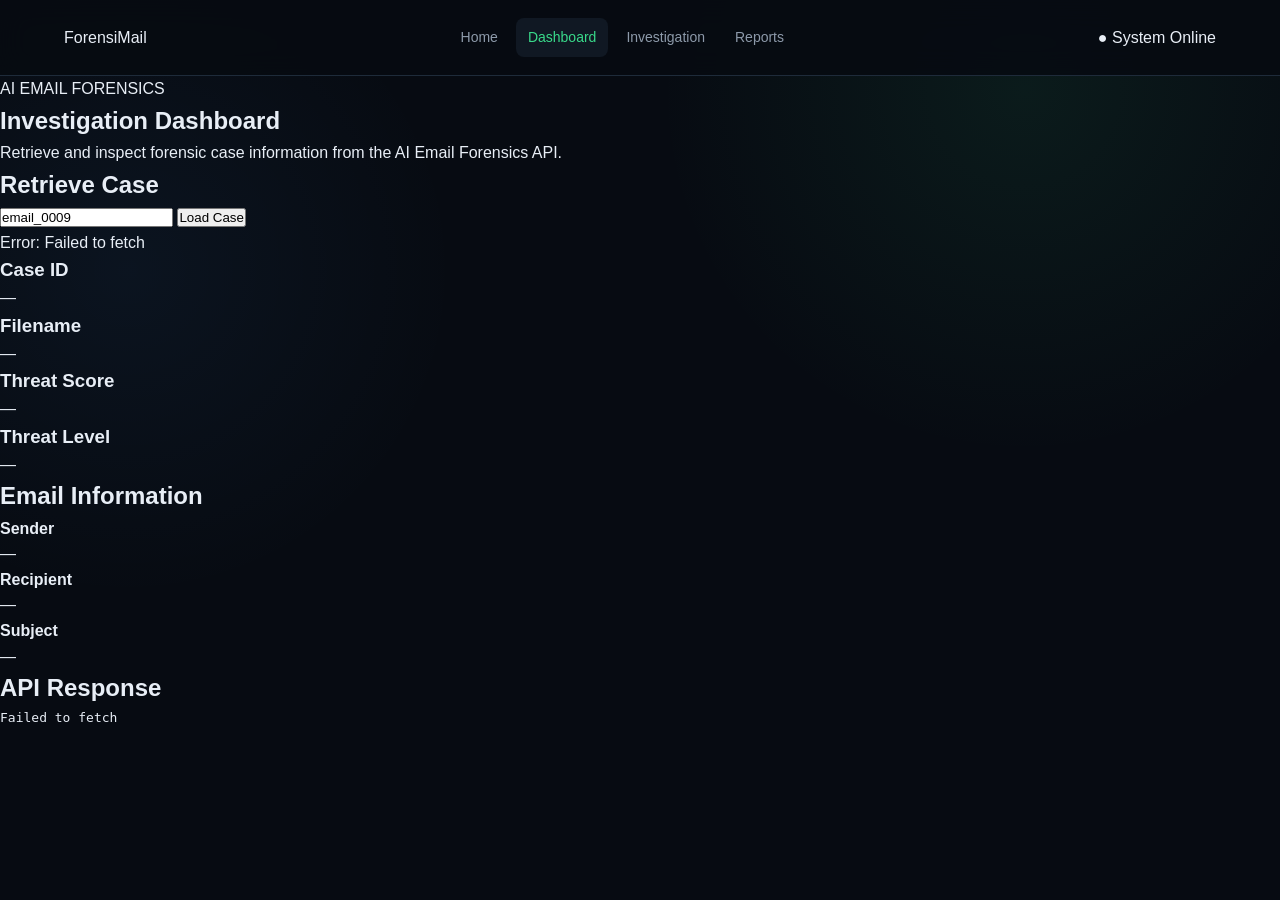
==== frontend/pages/dashboard.html @ 3de2c6c2 "Update API, database, debate engine and frontend" ====
<!DOCTYPE html>
<html lang="en">
<head>
    <meta charset="UTF-8">
    <meta name="viewport" content="width=device-width, initial-scale=1.0">

    <title>ForensiMail - Dashboard</title>

    <link rel="stylesheet" href="../css/style.css">
</head>

<body>

    <header class="navbar">
        <div class="logo">ForensiMail</div>

        <nav>
            <a href="../index.html">Home</a>
            <a href="dashboard.html" class="active">Dashboard</a>
            <a href="investigation.html">Investigation</a>
            <a href="reports.html">Reports</a>
        </nav>

        <div class="status">
            <span>●</span> System Online
        </div>
    </header>


    <main class="dashboard-container">

        <section class="page-header">
            <div>
                <p class="eyebrow">AI EMAIL FORENSICS</p>
                <h1>Investigation Dashboard</h1>
                <p>
                    Retrieve and inspect forensic case information
                    from the AI Email Forensics API.
                </p>
            </div>
        </section>


        <!-- Case Search -->

        <section class="dashboard-card">

            <h2>Retrieve Case</h2>

            <div class="case-search">

                <input
                    type="text"
                    id="caseId"
                    placeholder="Enter Case ID e.g. email_0009"
                    value="email_0009"
                >

                <button onclick="loadCase()">
                    Load Case
                </button>

            </div>

            <p id="apiStatus" class="api-status">
                Ready
            </p>

        </section>


        <!-- Case Information -->

        <section class="dashboard-grid">

            <div class="dashboard-card">
                <h3>Case ID</h3>
                <p id="case_id">—</p>
            </div>

            <div class="dashboard-card">
                <h3>Filename</h3>
                <p id="filename">—</p>
            </div>

            <div class="dashboard-card">
                <h3>Threat Score</h3>
                <p id="threat_score">—</p>
            </div>

            <div class="dashboard-card">
                <h3>Threat Level</h3>
                <p id="threat_level">—</p>
            </div>

        </section>


        <!-- Email Information -->

        <section class="dashboard-card">

            <h2>Email Information</h2>

            <div class="email-details">

                <div>
                    <strong>Sender</strong>
                    <p id="sender_raw">—</p>
                </div>

                <div>
                    <strong>Recipient</strong>
                    <p id="recipient_raw">—</p>
                </div>

                <div>
                    <strong>Subject</strong>
                    <p id="subject">—</p>
                </div>

            </div>

        </section>


        <!-- Raw API Response -->

        <section class="dashboard-card">

            <h2>API Response</h2>

            <pre id="apiResponse">No case loaded.</pre>

        </section>

    </main>


    <script>

        const API_BASE_URL = "http://127.0.0.1:8000";


        async function loadCase() {

            const caseId =
                document.getElementById("caseId").value.trim();

            const status =
                document.getElementById("apiStatus");

            if (!caseId) {

                status.textContent = "Please enter a Case ID.";

                return;
            }


            status.textContent = "Loading case...";


            try {

                const response = await fetch(
                    `${API_BASE_URL}/cases/${encodeURIComponent(caseId)}`
                );


                const data = await response.json();


                if (!response.ok) {

                    throw new Error(
                        data.detail || `API Error: ${response.status}`
                    );

                }


                // Case information

                document.getElementById("case_id").textContent =
                    data.case_id || "—";

                document.getElementById("filename").textContent =
                    data.filename || "—";

                document.getElementById("threat_score").textContent =
                    data.threat_score ?? "—";

                document.getElementById("threat_level").textContent =
                    data.threat_level || "—";


                // Email information

                document.getElementById("sender_raw").textContent =
                    data.sender_raw || "—";

                document.getElementById("recipient_raw").textContent =
                    data.recipient_raw || "—";

                document.getElementById("subject").textContent =
                    data.subject || "—";


                // Raw response

                document.getElementById("apiResponse").textContent =
                    JSON.stringify(data, null, 2);


                status.textContent =
                    "Case loaded successfully.";


            } catch (error) {

                status.textContent =
                    `Error: ${error.message}`;


                document.getElementById("apiResponse").textContent =
                    error.message;

            }

        }


        // Automatically load the test case

        window.addEventListener("DOMContentLoaded", () => {

            loadCase();

        });

    </script>

</body>
</html>
---- frontend/css/style.css ----
/* =========================================================
   FORENSIMAIL — AI EMAIL FORENSICS
   Global Styles
   ========================================================= */

:root {
    --bg: #070b12;
    --bg-secondary: #0c121c;
    --panel: #101823;
    --panel-hover: #141f2c;
    --border: #1e2b3a;
    --text: #e8eef6;
    --muted: #8d9aaa;
    --accent: #39d98a;
    --accent-dark: #1c9b62;
    --blue: #4da3ff;
    --danger: #ff5c6c;
    --warning: #f5b942;
    --radius: 14px;
    --max-width: 1200px;
}

* {
    margin: 0;
    padding: 0;
    box-sizing: border-box;
}

html {
    scroll-behavior: smooth;
}

body {
    min-height: 100vh;
    background:
        radial-gradient(circle at 80% 10%, rgba(57, 217, 138, 0.08), transparent 28%),
        radial-gradient(circle at 10% 30%, rgba(77, 163, 255, 0.06), transparent 25%),
        var(--bg);
    color: var(--text);
    font-family: Inter, "Segoe UI", Arial, sans-serif;
    line-height: 1.6;
}

/* =========================================================
   NAVBAR
   ========================================================= */

.navbar {
    width: 100%;
    min-height: 76px;
    padding: 0 5%;
    display: flex;
    align-items: center;
    justify-content: space-between;
    gap: 30px;
    border-bottom: 1px solid var(--border);
    background: rgba(7, 11, 18, 0.92);
    backdrop-filter: blur(14px);
    position: sticky;
    top: 0;
    z-index: 1000;
}

.brand {
    display: flex;
    align-items: center;
    gap: 12px;
    flex-shrink: 0;
}

.brand-icon {
    width: 42px;
    height: 42px;
    border: 1px solid var(--accent);
    border-radius: 10px;
    display: grid;
    place-items: center;
    color: var(--accent);
    font-size: 20px;
    font-weight: 800;
    box-shadow: 0 0 18px rgba(57, 217, 138, 0.12);
}

.brand h1 {
    font-size: 18px;
    line-height: 1.1;
}

.brand span {
    color: var(--muted);
    font-size: 11px;
}

nav {
    display: flex;
    align-items: center;
    gap: 6px;
}

nav a {
    color: var(--muted);
    text-decoration: none;
    padding: 8px 12px;
    border-radius: 8px;
    font-size: 14px;
    transition: 0.2s ease;
}

nav a:hover,
nav a.active {
    color: var(--text);
    background: var(--panel);
}

nav a.active {
    color: var(--accent);
}

.system-status {
    display: flex;
    align-items: center;
    gap: 8px;
    color: var(--muted);
    font-size: 12px;
    white-space: nowrap;
}

.status-dot {
    width: 8px;
    height: 8px;
    border-radius: 50%;
    background: var(--accent);
    box-shadow: 0 0 10px rgba(57, 217, 138, 0.8);
}

/* =========================================================
   HERO
   ========================================================= */

.hero {
    width: min(var(--max-width), 90%);
    margin: 0 auto;
    min-height: 650px;
    display: grid;
    grid-template-columns: 1.2fr 0.8fr;
    align-items: center;
    gap: 70px;
    padding: 90px 0;
}

.badge {
    display: inline-block;
    padding: 6px 11px;
    margin-bottom: 22px;
    border: 1px solid rgba(57, 217, 138, 0.35);
    border-radius: 999px;
    color: var(--accent);
    font-size: 11px;
    font-weight: 700;
    letter-spacing: 1.4px;
}

.hero h2 {
    max-width: 720px;
    font-size: clamp(42px, 6vw, 72px);
    line-height: 1.02;
    letter-spacing: -2px;
    margin-bottom: 25px;
}

.hero h2 span {
    color: var(--accent);
}

.hero-content > p {
    max-width: 650px;
    color: var(--muted);
    font-size: 17px;
    line-height: 1.8;
}

.hero-actions {
    display: flex;
    flex-wrap: wrap;
    gap: 14px;
    margin-top: 35px;
}

.btn {
    display: inline-flex;
    align-items: center;
    justify-content: center;
    min-height: 48px;
    padding: 0 20px;
    border-radius: 9px;
    text-decoration: none;
    font-size: 14px;
    font-weight: 700;
    transition: 0.2s ease;
}

.btn-primary {
    background: var(--accent);
    color: #06100b;
}

.btn-primary:hover {
    background: #52e59a;
    transform: translateY(-2px);
}

.btn-secondary {
    border: 1px solid var(--border);
    color: var(--text);
    background: var(--panel);
}

.btn-secondary:hover {
    background: var(--panel-hover);
    border-color: #34475b;
}

/* =========================================================
   FORENSIC ENGINE CARD
   ========================================================= */

.hero-card {
    padding: 25px;
    border: 1px solid var(--border);
    border-radius: var(--radius);
    background:
        linear-gradient(145deg, rgba(16, 24, 35, 0.98), rgba(10, 16, 24, 0.98));
    box-shadow: 0 30px 80px rgba(0, 0, 0, 0.35);
}

.card-header {
    display: flex;
    justify-content: space-between;
    color: var(--muted);
    font-size: 11px;
    font-weight: 700;
    letter-spacing: 1.2px;
}

.live-label {
    color: var(--accent);
}

.scan-line {
    height: 1px;
    margin: 20px 0;
    background: linear-gradient(
        90deg,
        transparent,
        var(--accent),
        transparent
    );
}

.analysis-item {
    display: flex;
    justify-content: space-between;
    align-items: center;
    padding: 15px 0;
    border-bottom: 1px solid rgba(30, 43, 58, 0.75);
    color: #c4cfdb;
    font-size: 13px;
}

.analysis-item:last-child {
    border-bottom: 0;
}

.success {
    color: var(--accent);
    font-size: 11px;
    letter-spacing: 0.7px;
}

/* =========================================================
   SECTION HEADINGS
   ========================================================= */

.section-heading {
    text-align: center;
    max-width: 700px;
    margin: 0 auto 50px;
}

.section-heading > span {
    color: var(--accent);
    font-size: 11px;
    font-weight: 800;
    letter-spacing: 1.8px;
}

.section-heading h2 {
    margin: 8px 0 12px;
    font-size: clamp(28px, 4vw, 42px);
    line-height: 1.15;
}

.section-heading p {
    color: var(--muted);
}

/* =========================================================
   FEATURES
   ========================================================= */

.features {
    width: min(var(--max-width), 90%);
    margin: 0 auto;
    padding: 80px 0;
}

.feature-grid {
    display: grid;
    grid-template-columns: repeat(3, 1fr);
    gap: 18px;
}

.feature-card {
    min-height: 210px;
    padding: 25px;
    border: 1px solid var(--border);
    border-radius: var(--radius);
    background: rgba(16, 24, 35, 0.7);
    transition: 0.25s ease;
}

.feature-card:hover {
    transform: translateY(-4px);
    border-color: #304255;
    background: var(--panel-hover);
}

.feature-icon {
    width: 38px;
    height: 38px;
    margin-bottom: 22px;
    display: grid;
    place-items: center;
    border: 1px solid rgba(57, 217, 138, 0.35);
    border-radius: 8px;
    color: var(--accent);
    font-size: 11px;
    font-weight: 800;
}

.feature-card h3 {
    margin-bottom: 10px;
    font-size: 17px;
}

.feature-card p {
    color: var(--muted);
    font-size: 13px;
}

/* =========================================================
   PIPELINE
   ========================================================= */

.pipeline {
    width: min(var(--max-width), 90%);
    margin: 0 auto;
    padding: 80px 0 110px;
}

.pipeline-flow {
    display: flex;
    align-items: center;
    justify-content: center;
    gap: 14px;
    flex-wrap: wrap;
}

.pipeline-step {
    width: 175px;
    min-height: 140px;
    padding: 20px;
    border: 1px solid var(--border);
    border-radius: var(--radius);
    background: var(--panel);
}

.step-number {
    color: var(--accent);
    font-size: 12px;
    font-weight: 800;
    margin-bottom: 18px;
}

.pipeline-step h3 {
    font-size: 16px;
    margin-bottom: 5px;
}

.pipeline-step p {
    color: var(--muted);
    font-size: 12px;
}

.pipeline-arrow {
    color: var(--accent);
    font-size: 22px;
}

/* =========================================================
   FOOTER
   ========================================================= */

footer {
    min-height: 100px;
    padding: 25px 5%;
    display: flex;
    align-items: center;
    justify-content: space-between;
    gap: 20px;
    border-top: 1px solid var(--border);
    color: var(--muted);
    font-size: 12px;
}

footer div {
    display: flex;
    flex-direction: column;
    gap: 3px;
}

footer strong {
    color: var(--text);
    font-size: 14px;
}

/* =========================================================
   RESPONSIVE
   ========================================================= */

@media (max-width: 950px) {
    .navbar {
        flex-wrap: wrap;
        padding: 15px 5%;
    }

    nav {
        order: 3;
        width: 100%;
        justify-content: center;
        overflow-x: auto;
    }

    .hero {
        grid-template-columns: 1fr;
        gap: 45px;
        padding: 70px 0;
    }

    .feature-grid {
        grid-template-columns: repeat(2, 1fr);
    }
}

@media (max-width: 600px) {
    .navbar {
        gap: 15px;
    }

    .system-status {
        display: none;
    }

    nav {
        justify-content: flex-start;
    }

    nav a {
        font-size: 12px;
    }

    .hero {
        min-height: auto;
        padding: 55px 0;
    }

    .hero h2 {
        font-size: 42px;
        letter-spacing: -1px;
    }

    .hero-content > p {
        font-size: 15px;
    }

    .feature-grid {
        grid-template-columns: 1fr;
    }

    .pipeline-flow {
        flex-direction: column;
    }

    .pipeline-arrow {
        transform: rotate(90deg);
    }

    .pipeline-step {
        width: 100%;
    }

    footer {
        flex-direction: column;
        align-items: flex-start;
    }
}
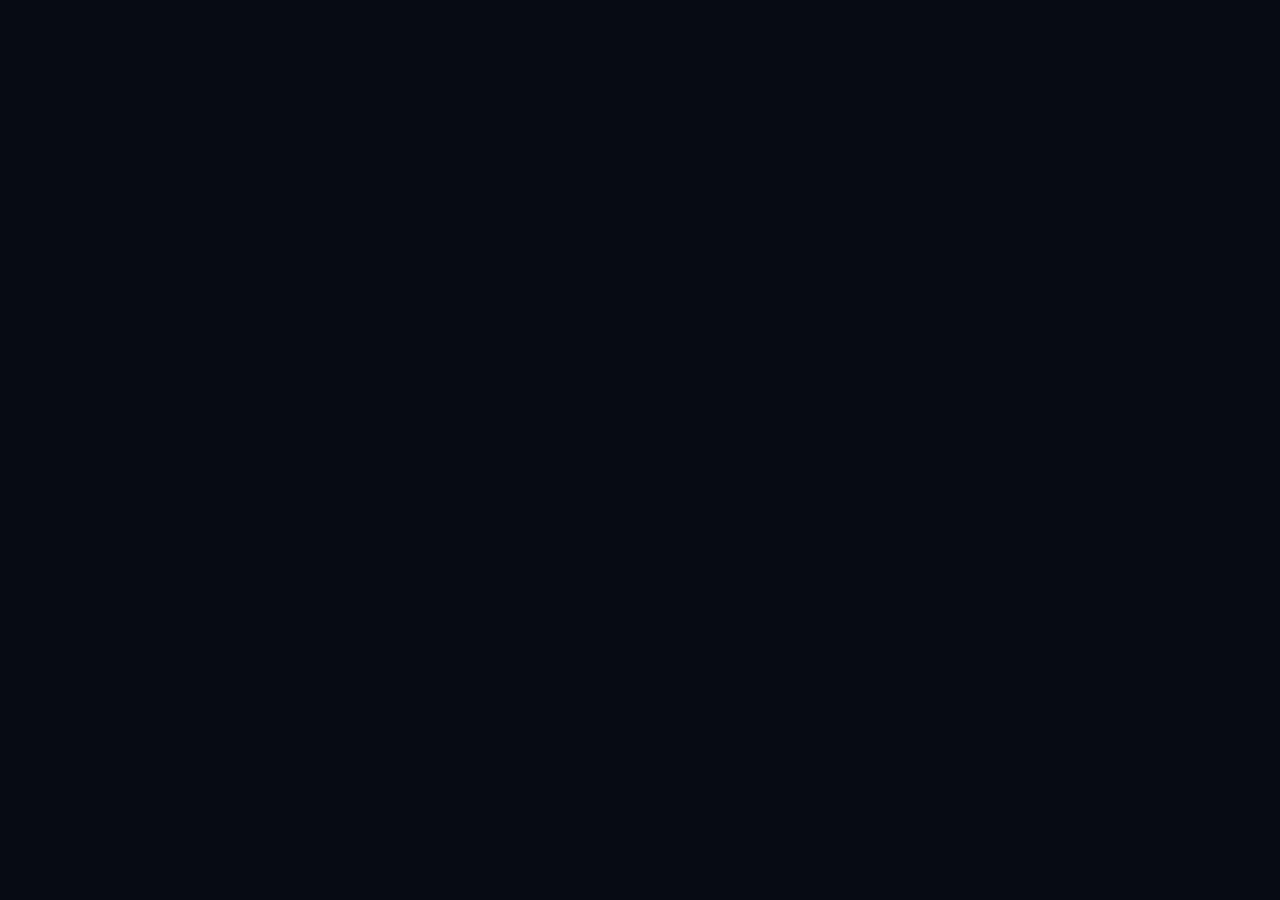
==== commit 6465aca5: "Update AI email forensics system and parallel testing" ====
--- a/frontend/pages/dashboard.html
+++ b/frontend/pages/dashboard.html
@@ -1,245 +1,3379 @@
 <!DOCTYPE html>
 <html lang="en">
+
 <head>
+
     <meta charset="UTF-8">
-    <meta name="viewport" content="width=device-width, initial-scale=1.0">
-
-    <title>ForensiMail - Dashboard</title>
-
-    <link rel="stylesheet" href="../css/style.css">
+
+    <meta
+        name="viewport"
+        content="width=device-width, initial-scale=1.0"
+    >
+
+    <title>ForensiMail | Investigation Dashboard</title>
+
+
+    <!-- =====================================================
+         PROFESSIONAL DASHBOARD CSS
+         ===================================================== -->
+
+    <style>
+
+        * {
+            margin: 0;
+            padding: 0;
+            box-sizing: border-box;
+        }
+
+
+        html {
+            scroll-behavior: smooth;
+        }
+
+
+        body {
+
+            font-family:
+                Inter,
+                "Segoe UI",
+                Arial,
+                sans-serif;
+
+            background: #070b14;
+
+            color: #e5e7eb;
+
+            min-height: 100vh;
+
+            overflow-x: hidden;
+        }
+
+
+        button,
+        input {
+            font: inherit;
+        }
+
+
+        button {
+            cursor: pointer;
+        }
+
+
+        /* =================================================
+           APP
+           ================================================= */
+
+        #app {
+            display: none;
+            min-height: 100vh;
+        }
+
+
+        #app.authenticated {
+            display: flex;
+        }
+
+
+        /* =================================================
+           SIDEBAR
+           ================================================= */
+
+        .sidebar {
+
+            position: fixed;
+
+            left: 0;
+            top: 0;
+            bottom: 0;
+
+            width: 250px;
+
+            background: #0b1120;
+
+            border-right: 1px solid #1e293b;
+
+            display: flex;
+
+            flex-direction: column;
+
+            z-index: 1000;
+        }
+
+
+        .brand {
+
+            height: 76px;
+
+            display: flex;
+
+            align-items: center;
+
+            gap: 12px;
+
+            padding: 0 24px;
+
+            border-bottom: 1px solid #1e293b;
+        }
+
+
+        .brand-icon {
+
+            width: 40px;
+            height: 40px;
+
+            display: flex;
+
+            align-items: center;
+
+            justify-content: center;
+
+            border-radius: 11px;
+
+            background:
+                linear-gradient(
+                    135deg,
+                    #2563eb,
+                    #7c3aed
+                );
+
+            font-size: 20px;
+
+            box-shadow:
+                0 8px 25px
+                rgba(37, 99, 235, 0.25);
+        }
+
+
+        .brand-name {
+
+            color: #f8fafc;
+
+            font-size: 18px;
+
+            font-weight: 700;
+        }
+
+
+        .brand-subtitle {
+
+            margin-top: 2px;
+
+            color: #64748b;
+
+            font-size: 9px;
+
+            letter-spacing: 1px;
+
+            text-transform: uppercase;
+        }
+
+
+        /* =================================================
+           SIDEBAR NAVIGATION
+           ================================================= */
+
+        .sidebar-section {
+
+            padding: 24px 14px 10px;
+        }
+
+
+        .sidebar-label {
+
+            padding: 0 12px;
+
+            margin-bottom: 8px;
+
+            color: #64748b;
+
+            font-size: 10px;
+
+            font-weight: 700;
+
+            letter-spacing: 1.2px;
+
+            text-transform: uppercase;
+        }
+
+
+        .nav-item {
+
+            display: flex;
+
+            align-items: center;
+
+            gap: 12px;
+
+            width: 100%;
+
+            padding: 11px 13px;
+
+            margin-bottom: 4px;
+
+            border: 1px solid transparent;
+
+            border-radius: 10px;
+
+            text-decoration: none;
+
+            color: #94a3b8;
+
+            font-size: 13px;
+
+            transition: 0.2s ease;
+        }
+
+
+        .nav-item:hover {
+
+            background: #111827;
+
+            color: #e2e8f0;
+        }
+
+
+        .nav-item.active {
+
+            background:
+                rgba(37, 99, 235, 0.12);
+
+            border-color:
+                rgba(59, 130, 246, 0.18);
+
+            color: #60a5fa;
+        }
+
+
+        .nav-icon {
+
+            width: 22px;
+
+            text-align: center;
+
+            font-size: 15px;
+        }
+
+
+        /* =================================================
+           SIDEBAR STATUS
+           ================================================= */
+
+        .sidebar-bottom {
+
+            margin-top: auto;
+
+            padding: 14px;
+
+            border-top: 1px solid #1e293b;
+        }
+
+
+        .security-status {
+
+            display: flex;
+
+            align-items: center;
+
+            gap: 10px;
+
+            padding: 12px;
+
+            background: #0f172a;
+
+            border: 1px solid #1e293b;
+
+            border-radius: 10px;
+        }
+
+
+        .status-dot {
+
+            width: 8px;
+            height: 8px;
+
+            border-radius: 50%;
+
+            background: #22c55e;
+
+            box-shadow: 0 0 10px #22c55e;
+        }
+
+
+        .status-text strong {
+
+            display: block;
+
+            color: #e2e8f0;
+
+            font-size: 11px;
+        }
+
+
+        .status-text span {
+
+            display: block;
+
+            margin-top: 2px;
+
+            color: #64748b;
+
+            font-size: 10px;
+        }
+
+
+        /* =================================================
+           MAIN AREA
+           ================================================= */
+
+        .main-area {
+
+            width: calc(100% - 250px);
+
+            margin-left: 250px;
+
+            min-height: 100vh;
+        }
+
+
+        /* =================================================
+           TOPBAR
+           ================================================= */
+
+        .topbar {
+
+            position: sticky;
+
+            top: 0;
+
+            z-index: 900;
+
+            height: 76px;
+
+            display: flex;
+
+            align-items: center;
+
+            justify-content: space-between;
+
+            padding: 0 30px;
+
+            background:
+                rgba(7, 11, 20, 0.94);
+
+            border-bottom: 1px solid #1e293b;
+
+            backdrop-filter: blur(15px);
+        }
+
+
+        .breadcrumb {
+
+            color: #64748b;
+
+            font-size: 12px;
+        }
+
+
+        .breadcrumb strong {
+
+            color: #cbd5e1;
+
+            font-weight: 500;
+        }
+
+
+        .topbar-right {
+
+            display: flex;
+
+            align-items: center;
+
+            gap: 18px;
+        }
+
+
+        .system-status {
+
+            display: flex;
+
+            align-items: center;
+
+            gap: 7px;
+
+            color: #94a3b8;
+
+            font-size: 11px;
+        }
+
+
+        .system-status .dot {
+
+            width: 7px;
+            height: 7px;
+
+            border-radius: 50%;
+
+            background: #22c55e;
+
+            box-shadow: 0 0 8px #22c55e;
+        }
+
+
+        /* =================================================
+           PROFILE
+           ================================================= */
+
+        .profile-wrapper {
+            position: relative;
+        }
+
+
+        .profile-button {
+
+            display: flex;
+
+            align-items: center;
+
+            gap: 9px;
+
+            min-width: 190px;
+
+            background: #0f172a;
+
+            border: 1px solid #263449;
+
+            border-radius: 10px;
+
+            padding: 5px 9px 5px 6px;
+
+            color: white;
+
+            cursor: pointer;
+        }
+
+
+        .profile-button:hover {
+
+            border-color: #3b82f6;
+
+            background: #111c30;
+        }
+
+
+        .profile-avatar {
+
+            width: 35px;
+            height: 35px;
+
+            border-radius: 50%;
+
+            object-fit: cover;
+
+            border: 2px solid #2563eb;
+
+            background: #1e293b;
+        }
+
+
+        .profile-info {
+
+            display: flex;
+
+            flex-direction: column;
+
+            align-items: flex-start;
+
+            min-width: 0;
+
+            flex: 1;
+        }
+
+
+        .profile-info strong {
+
+            width: 100%;
+
+            overflow: hidden;
+
+            text-overflow: ellipsis;
+
+            white-space: nowrap;
+
+            color: #f8fafc;
+
+            font-size: 11px;
+        }
+
+
+        .profile-info span {
+
+            width: 100%;
+
+            overflow: hidden;
+
+            text-overflow: ellipsis;
+
+            white-space: nowrap;
+
+            color: #64748b;
+
+            font-size: 9px;
+
+            margin-top: 2px;
+        }
+
+
+        .profile-chevron {
+
+            color: #64748b;
+
+            font-size: 11px;
+        }
+
+
+        /* =================================================
+           PROFILE DROPDOWN
+           ================================================= */
+
+        .profile-dropdown {
+
+            position: absolute;
+
+            right: 0;
+
+            top: calc(100% + 10px);
+
+            width: 285px;
+
+            padding: 10px;
+
+            background: #0f172a;
+
+            border: 1px solid #263449;
+
+            border-radius: 14px;
+
+            box-shadow:
+                0 25px 60px
+                rgba(0, 0, 0, 0.5);
+
+            display: none;
+
+            z-index: 5000;
+        }
+
+
+        .profile-dropdown.show {
+            display: block;
+        }
+
+
+        .dropdown-user {
+
+            display: flex;
+
+            align-items: center;
+
+            gap: 10px;
+
+            padding: 10px;
+        }
+
+
+        .dropdown-user img {
+
+            width: 45px;
+            height: 45px;
+
+            border-radius: 50%;
+
+            object-fit: cover;
+
+            border: 2px solid #2563eb;
+        }
+
+
+        .dropdown-user-info {
+            min-width: 0;
+        }
+
+
+        .dropdown-user-info strong {
+
+            display: block;
+
+            color: #f8fafc;
+
+            font-size: 13px;
+
+            overflow: hidden;
+
+            text-overflow: ellipsis;
+
+            white-space: nowrap;
+        }
+
+
+        .dropdown-user-info span {
+
+            display: block;
+
+            margin-top: 3px;
+
+            color: #64748b;
+
+            font-size: 10px;
+
+            overflow: hidden;
+
+            text-overflow: ellipsis;
+
+            white-space: nowrap;
+        }
+
+
+        .dropdown-divider {
+
+            height: 1px;
+
+            margin: 7px 0;
+
+            background: #1e293b;
+        }
+
+
+        .dropdown-action {
+
+            width: 100%;
+
+            display: flex;
+
+            align-items: center;
+
+            gap: 10px;
+
+            padding: 11px;
+
+            border: none;
+
+            border-radius: 8px;
+
+            background: transparent;
+
+            color: #cbd5e1;
+
+            text-align: left;
+
+            font-size: 12px;
+
+            cursor: pointer;
+        }
+
+
+        .dropdown-action:hover {
+
+            background: #172033;
+        }
+
+
+        .dropdown-action.logout {
+
+            color: #f87171;
+        }
+
+
+        .dropdown-action.logout:hover {
+
+            background:
+                rgba(248, 113, 113, 0.08);
+        }
+
+
+        .dropdown-action:disabled {
+
+            opacity: 0.6;
+
+            cursor: wait;
+        }
+
+
+        /* =================================================
+           CONTENT
+           ================================================= */
+
+        .content {
+
+            max-width: 1450px;
+
+            margin: 0 auto;
+
+            padding: 30px;
+        }
+
+
+        /* =================================================
+           PAGE HEADER
+           ================================================= */
+
+        .page-header {
+
+            display: flex;
+
+            align-items: flex-end;
+
+            justify-content: space-between;
+
+            margin-bottom: 28px;
+        }
+
+
+        .eyebrow {
+
+            margin-bottom: 8px;
+
+            color: #3b82f6;
+
+            font-size: 10px;
+
+            font-weight: 700;
+
+            letter-spacing: 1.6px;
+
+            text-transform: uppercase;
+        }
+
+
+        .page-title {
+
+            color: #f8fafc;
+
+            font-size: clamp(26px, 3vw, 36px);
+
+            font-weight: 750;
+
+            line-height: 1.15;
+
+            letter-spacing: -1px;
+        }
+
+
+        .page-description {
+
+            max-width: 700px;
+
+            margin-top: 8px;
+
+            color: #64748b;
+
+            font-size: 13px;
+
+            line-height: 1.6;
+        }
+
+
+        .page-time {
+
+            color: #475569;
+
+            font-size: 10px;
+
+            text-align: right;
+        }
+
+
+        /* =================================================
+           SEARCH
+           ================================================= */
+
+        .search-card {
+
+            padding: 20px;
+
+            margin-bottom: 20px;
+
+            background:
+                linear-gradient(
+                    135deg,
+                    #0f172a,
+                    #0b1220
+                );
+
+            border: 1px solid #1e293b;
+
+            border-radius: 14px;
+        }
+
+
+        .search-header {
+            margin-bottom: 14px;
+        }
+
+
+        .section-title {
+
+            color: #e2e8f0;
+
+            font-size: 14px;
+
+            font-weight: 650;
+        }
+
+
+        .section-subtitle {
+
+            margin-top: 3px;
+
+            color: #64748b;
+
+            font-size: 10px;
+        }
+
+
+        .search-row {
+
+            display: flex;
+
+            gap: 10px;
+        }
+
+
+        .case-input {
+
+            flex: 1;
+
+            min-width: 0;
+
+            height: 42px;
+
+            padding: 0 13px;
+
+            outline: none;
+
+            background: #070b14;
+
+            border: 1px solid #263449;
+
+            border-radius: 9px;
+
+            color: #f8fafc;
+
+            font-size: 12px;
+        }
+
+
+        .case-input:focus {
+
+            border-color: #3b82f6;
+
+            box-shadow:
+                0 0 0 3px
+                rgba(59, 130, 246, 0.08);
+        }
+
+
+        .load-button {
+
+            height: 42px;
+
+            padding: 0 20px;
+
+            border: none;
+
+            border-radius: 9px;
+
+            background: #2563eb;
+
+            color: white;
+
+            font-size: 12px;
+
+            font-weight: 600;
+        }
+
+
+        .load-button:hover {
+            background: #1d4ed8;
+        }
+
+
+        .load-button:disabled {
+
+            opacity: 0.6;
+
+            cursor: wait;
+        }
+
+
+        .api-status {
+
+            margin-top: 10px;
+
+            color: #64748b;
+
+            font-size: 10px;
+        }
+
+
+        .api-status.success {
+            color: #4ade80;
+        }
+
+
+        .api-status.error {
+            color: #f87171;
+        }
+
+
+        /* =================================================
+           STATS
+           ================================================= */
+
+        .stats-grid {
+
+            display: grid;
+
+            grid-template-columns:
+                repeat(4, minmax(0, 1fr));
+
+            gap: 14px;
+
+            margin-bottom: 20px;
+        }
+
+
+        .stat-card {
+
+            position: relative;
+
+            overflow: hidden;
+
+            padding: 18px;
+
+            background: #0f172a;
+
+            border: 1px solid #1e293b;
+
+            border-radius: 14px;
+        }
+
+
+        .stat-card::after {
+
+            content: "";
+
+            position: absolute;
+
+            width: 70px;
+            height: 70px;
+
+            right: -25px;
+            top: -25px;
+
+            background:
+                rgba(37, 99, 235, 0.08);
+
+            border-radius: 50%;
+        }
+
+
+        .stat-label {
+
+            color: #64748b;
+
+            font-size: 10px;
+
+            font-weight: 600;
+
+            text-transform: uppercase;
+
+            letter-spacing: 0.8px;
+        }
+
+
+        .stat-value {
+
+            margin-top: 9px;
+
+            color: #f8fafc;
+
+            font-size: 19px;
+
+            font-weight: 700;
+
+            overflow: hidden;
+
+            text-overflow: ellipsis;
+
+            white-space: nowrap;
+        }
+
+
+        .stat-icon {
+
+            position: absolute;
+
+            right: 15px;
+            top: 15px;
+
+            font-size: 18px;
+
+            opacity: 0.7;
+        }
+
+
+        /* =================================================
+           DASHBOARD GRID
+           ================================================= */
+
+        .dashboard-grid {
+
+            display: grid;
+
+            grid-template-columns:
+                minmax(0, 1.5fr)
+                minmax(300px, 1fr);
+
+            gap: 20px;
+        }
+
+
+        .panel {
+
+            overflow: hidden;
+
+            background: #0f172a;
+
+            border: 1px solid #1e293b;
+
+            border-radius: 14px;
+        }
+
+
+        .panel-header {
+
+            display: flex;
+
+            align-items: center;
+
+            justify-content: space-between;
+
+            padding: 17px 18px;
+
+            border-bottom: 1px solid #1e293b;
+        }
+
+
+        .panel-body {
+            padding: 18px;
+        }
+
+
+        /* =================================================
+           EMAIL
+           ================================================= */
+
+        .email-row {
+
+            display: grid;
+
+            grid-template-columns:
+                100px minmax(0, 1fr);
+
+            gap: 12px;
+
+            padding: 13px 0;
+
+            border-bottom: 1px solid #172033;
+        }
+
+
+        .email-row:last-child {
+            border-bottom: none;
+        }
+
+
+        .email-label {
+
+            color: #64748b;
+
+            font-size: 10px;
+
+            font-weight: 600;
+
+            text-transform: uppercase;
+        }
+
+
+        .email-value {
+
+            color: #cbd5e1;
+
+            font-size: 12px;
+
+            word-break: break-word;
+        }
+
+
+        /* =================================================
+           THREAT
+           ================================================= */
+
+        .threat-center {
+
+            min-height: 220px;
+
+            display: flex;
+
+            align-items: center;
+
+            justify-content: center;
+
+            flex-direction: column;
+        }
+
+
+        .threat-circle {
+
+            width: 125px;
+
+            height: 125px;
+
+            display: flex;
+
+            align-items: center;
+
+            justify-content: center;
+
+            flex-direction: column;
+
+            border-radius: 50%;
+
+            border: 7px solid #1e293b;
+
+            background: #0b1120;
+        }
+
+
+        .threat-score {
+
+            color: #f8fafc;
+
+            font-size: 28px;
+
+            font-weight: 750;
+        }
+
+
+        .threat-score-label {
+
+            color: #64748b;
+
+            font-size: 9px;
+        }
+
+
+        .threat-badge {
+
+            margin-top: 15px;
+
+            padding: 6px 12px;
+
+            border-radius: 20px;
+
+            background: #172033;
+
+            color: #94a3b8;
+
+            font-size: 10px;
+
+            font-weight: 700;
+
+            text-transform: uppercase;
+        }
+
+
+        .threat-badge.low {
+
+            background:
+                rgba(34, 197, 94, 0.1);
+
+            color: #4ade80;
+        }
+
+
+        .threat-badge.medium {
+
+            background:
+                rgba(250, 204, 21, 0.1);
+
+            color: #facc15;
+        }
+
+
+        .threat-badge.high {
+
+            background:
+                rgba(251, 146, 60, 0.1);
+
+            color: #fb923c;
+        }
+
+
+        .threat-badge.critical {
+
+            background:
+                rgba(248, 113, 113, 0.1);
+
+            color: #f87171;
+        }
+
+
+        /* =================================================
+           RAW RESPONSE
+           ================================================= */
+
+        .raw-panel {
+
+            margin-top: 20px;
+        }
+
+
+        .raw-response {
+
+            max-height: 330px;
+
+            overflow: auto;
+
+            margin: 0;
+
+            padding: 18px;
+
+            background: #070b14;
+
+            color: #94a3b8;
+
+            font-family:
+                Consolas,
+                "Cascadia Code",
+                monospace;
+
+            font-size: 11px;
+
+            line-height: 1.7;
+
+            white-space: pre-wrap;
+
+            word-break: break-word;
+        }
+
+
+        /* =================================================
+           PROFILE MODAL
+           ================================================= */
+
+        .modal-overlay {
+
+            position: fixed;
+
+            inset: 0;
+
+            z-index: 10000;
+
+            display: none;
+
+            align-items: center;
+
+            justify-content: center;
+
+            padding: 20px;
+
+            background:
+                rgba(2, 6, 23, 0.78);
+
+            backdrop-filter: blur(8px);
+        }
+
+
+        .modal-overlay.show {
+            display: flex;
+        }
+
+
+        .profile-modal {
+
+            width: 100%;
+
+            max-width: 500px;
+
+            max-height: 90vh;
+
+            overflow-y: auto;
+
+            background: #0f172a;
+
+            border: 1px solid #263449;
+
+            border-radius: 18px;
+
+            box-shadow:
+                0 30px 80px
+                rgba(0, 0, 0, 0.55);
+        }
+
+
+        .modal-header {
+
+            display: flex;
+
+            align-items: center;
+
+            gap: 14px;
+
+            padding: 22px;
+
+            border-bottom: 1px solid #1e293b;
+        }
+
+
+        .modal-avatar {
+
+            width: 64px;
+
+            height: 64px;
+
+            border-radius: 50%;
+
+            object-fit: cover;
+
+            border: 2px solid #2563eb;
+        }
+
+
+        .modal-header h2 {
+
+            color: #f8fafc;
+
+            font-size: 18px;
+        }
+
+
+        .modal-header p {
+
+            margin-top: 4px;
+
+            color: #64748b;
+
+            font-size: 11px;
+
+            word-break: break-word;
+        }
+
+
+        .profile-details {
+
+            padding: 8px 22px 22px;
+        }
+
+
+        .profile-detail {
+
+            display: flex;
+
+            align-items: flex-start;
+
+            justify-content: space-between;
+
+            gap: 20px;
+
+            padding: 13px 0;
+
+            border-bottom: 1px solid #172033;
+        }
+
+
+        .profile-detail label {
+
+            color: #64748b;
+
+            font-size: 11px;
+
+            flex-shrink: 0;
+        }
+
+
+        .profile-detail span {
+
+            max-width: 65%;
+
+            color: #e2e8f0;
+
+            font-size: 11px;
+
+            text-align: right;
+
+            word-break: break-word;
+        }
+
+
+        .modal-footer {
+
+            padding: 0 22px 22px;
+        }
+
+
+        .close-button {
+
+            width: 100%;
+
+            height: 40px;
+
+            border: none;
+
+            border-radius: 9px;
+
+            background: #1e293b;
+
+            color: #cbd5e1;
+
+            font-size: 12px;
+        }
+
+
+        .close-button:hover {
+            background: #263449;
+        }
+
+
+        /* =================================================
+           RESPONSIVE
+           ================================================= */
+
+        @media (max-width: 1100px) {
+
+            .sidebar {
+                width: 210px;
+            }
+
+            .main-area {
+
+                margin-left: 210px;
+
+                width:
+                    calc(100% - 210px);
+            }
+
+            .stats-grid {
+
+                grid-template-columns:
+                    repeat(2, minmax(0, 1fr));
+            }
+
+        }
+
+
+        @media (max-width: 850px) {
+
+            .sidebar {
+                display: none;
+            }
+
+            .main-area {
+
+                margin-left: 0;
+
+                width: 100%;
+            }
+
+            #app.authenticated {
+                display: block;
+            }
+
+            .dashboard-grid {
+                grid-template-columns: 1fr;
+            }
+
+            .page-time {
+                display: none;
+            }
+
+        }
+
+
+        @media (max-width: 600px) {
+
+            .topbar {
+                padding: 0 15px;
+            }
+
+            .breadcrumb {
+                display: none;
+            }
+
+            .system-status {
+                display: none;
+            }
+
+            .profile-info {
+                display: none;
+            }
+
+            .profile-button {
+                min-width: auto;
+                padding: 5px;
+            }
+
+            .profile-chevron {
+                display: none;
+            }
+
+            .content {
+                padding: 20px 15px;
+            }
+
+            .stats-grid {
+                grid-template-columns: 1fr;
+            }
+
+            .search-row {
+                flex-direction: column;
+            }
+
+            .load-button {
+                width: 100%;
+            }
+
+            .email-row {
+                grid-template-columns: 1fr;
+                gap: 5px;
+            }
+
+            .profile-detail {
+                flex-direction: column;
+                gap: 5px;
+            }
+
+            .profile-detail span {
+                max-width: 100%;
+                text-align: left;
+            }
+
+        }
+
+    </style>
+
 </head>
 
+
+
 <body>
 
-    <header class="navbar">
-        <div class="logo">ForensiMail</div>
-
-        <nav>
-            <a href="../index.html">Home</a>
-            <a href="dashboard.html" class="active">Dashboard</a>
-            <a href="investigation.html">Investigation</a>
-            <a href="reports.html">Reports</a>
-        </nav>
-
-        <div class="status">
-            <span>●</span> System Online
+
+    <!-- =====================================================
+         APPLICATION
+         ===================================================== -->
+
+    <div id="app">
+
+
+        <!-- =================================================
+             SIDEBAR
+             ================================================= -->
+
+        <aside class="sidebar">
+
+
+            <div class="brand">
+
+                <div class="brand-icon">
+                    🛡️
+                </div>
+
+                <div>
+
+                    <div class="brand-name">
+                        ForensiMail
+                    </div>
+
+                    <div class="brand-subtitle">
+                        AI Email Forensics
+                    </div>
+
+                </div>
+
+            </div>
+
+
+
+            <div class="sidebar-section">
+
+                <div class="sidebar-label">
+                    Investigation
+                </div>
+
+
+                <a
+                    href="dashboard.html"
+                    class="nav-item active"
+                >
+
+                    <span class="nav-icon">
+                        ▦
+                    </span>
+
+                    Dashboard
+
+                </a>
+
+
+                <a
+                    href="investigation.html"
+                    class="nav-item"
+                >
+
+                    <span class="nav-icon">
+                        ◉
+                    </span>
+
+                    Investigation
+
+                </a>
+
+
+                <a
+                    href="reports.html"
+                    class="nav-item"
+                >
+
+                    <span class="nav-icon">
+                        ▤
+                    </span>
+
+                    Reports
+
+                </a>
+
+            </div>
+
+
+
+            <div class="sidebar-section">
+
+                <div class="sidebar-label">
+                    System
+                </div>
+
+
+                <a
+                    href="../index.html"
+                    class="nav-item"
+                >
+
+                    <span class="nav-icon">
+                        ⌂
+                    </span>
+
+                    Home
+
+                </a>
+
+            </div>
+
+
+
+            <div class="sidebar-bottom">
+
+                <div class="security-status">
+
+                    <div class="status-dot"></div>
+
+                    <div class="status-text">
+
+                        <strong>
+                            System Online
+                        </strong>
+
+                        <span>
+                            ForensiMail services ready
+                        </span>
+
+                    </div>
+
+                </div>
+
+            </div>
+
+
+        </aside>
+
+
+
+        <!-- =================================================
+             MAIN AREA
+             ================================================= -->
+
+        <div class="main-area">
+
+
+            <!-- =================================================
+                 TOPBAR
+                 ================================================= -->
+
+            <header class="topbar">
+
+
+                <div class="breadcrumb">
+
+                    ForensiMail
+
+                    <span>
+                        /
+                    </span>
+
+                    <strong>
+                        Investigation Dashboard
+                    </strong>
+
+                </div>
+
+
+
+                <div class="topbar-right">
+
+
+                    <div class="system-status">
+
+                        <span class="dot"></span>
+
+                        System Online
+
+                    </div>
+
+
+
+                    <!-- PROFILE -->
+
+                    <div class="profile-wrapper">
+
+
+                        <button
+                            id="profileButton"
+                            class="profile-button"
+                            type="button"
+                        >
+
+                            <img
+                                id="userPhoto"
+                                class="profile-avatar"
+                                src="https://ui-avatars.com/api/?name=User&background=2563eb&color=fff"
+                                alt="User"
+                            >
+
+
+                            <div class="profile-info">
+
+                                <strong id="userName">
+                                    User
+                                </strong>
+
+                                <span id="userEmail">
+                                    Loading...
+                                </span>
+
+                            </div>
+
+
+                            <span class="profile-chevron">
+                                ▾
+                            </span>
+
+                        </button>
+
+
+
+                        <!-- PROFILE DROPDOWN -->
+
+                        <div
+                            id="profileDropdown"
+                            class="profile-dropdown"
+                        >
+
+
+                            <div class="dropdown-user">
+
+
+                                <img
+                                    id="dropdownPhoto"
+                                    src="https://ui-avatars.com/api/?name=User&background=2563eb&color=fff"
+                                    alt="User"
+                                >
+
+
+                                <div class="dropdown-user-info">
+
+                                    <strong id="dropdownName">
+                                        User
+                                    </strong>
+
+                                    <span id="dropdownEmail">
+                                        Loading...
+                                    </span>
+
+                                </div>
+
+
+                            </div>
+
+
+
+                            <div class="dropdown-divider"></div>
+
+
+
+                            <button
+                                id="viewProfileButton"
+                                class="dropdown-action"
+                                type="button"
+                            >
+
+                                <span>
+                                    👤
+                                </span>
+
+                                <span>
+                                    View Profile
+                                </span>
+
+                            </button>
+
+
+
+                            <!-- IMPORTANT:
+                                 Logout uses onclick directly.
+                                 This avoids event-listener problems. -->
+
+                            <button
+                                id="logoutButton"
+                                class="dropdown-action logout"
+                                type="button"
+                                onclick="logoutForensiMail()"
+                            >
+
+                                <span>
+                                    🚪
+                                </span>
+
+                                <span>
+                                    Logout
+                                </span>
+
+                            </button>
+
+
+                        </div>
+
+
+                    </div>
+
+
+                </div>
+
+
+            </header>
+
+
+
+            <!-- =================================================
+                 DASHBOARD CONTENT
+                 ================================================= -->
+
+            <main class="content">
+
+
+                <!-- PAGE HEADER -->
+
+                <section class="page-header">
+
+
+                    <div>
+
+                        <div class="eyebrow">
+                            AI EMAIL FORENSICS
+                        </div>
+
+
+                        <h1 class="page-title">
+                            Investigation Dashboard
+                        </h1>
+
+
+                        <p class="page-description">
+
+                            Monitor forensic email investigations,
+                            inspect case intelligence, and review
+                            threat assessment results.
+
+                        </p>
+
+                    </div>
+
+
+                    <div class="page-time">
+                        SECURE INVESTIGATION ENVIRONMENT
+                    </div>
+
+
+                </section>
+
+
+
+                <!-- =================================================
+                     CASE SEARCH
+                     ================================================= -->
+
+                <section class="search-card">
+
+
+                    <div class="search-header">
+
+                        <div>
+
+                            <div class="section-title">
+                                Retrieve Investigation Case
+                            </div>
+
+                            <div class="section-subtitle">
+
+                                Enter a case identifier to retrieve
+                                forensic analysis results.
+
+                            </div>
+
+                        </div>
+
+                    </div>
+
+
+
+                    <div class="search-row">
+
+
+                        <input
+                            id="caseId"
+                            class="case-input"
+                            type="text"
+                            value="email_0009"
+                            placeholder="Enter Case ID"
+                        >
+
+
+                        <button
+                            id="loadCaseButton"
+                            class="load-button"
+                            type="button"
+                        >
+
+                            Load Case
+
+                        </button>
+
+
+                    </div>
+
+
+
+                    <div
+                        id="apiStatus"
+                        class="api-status"
+                    >
+
+                        Ready
+
+                    </div>
+
+
+                </section>
+
+
+
+                <!-- =================================================
+                     STATISTICS
+                     ================================================= -->
+
+                <section class="stats-grid">
+
+
+                    <div class="stat-card">
+
+                        <span class="stat-icon">
+                            ◈
+                        </span>
+
+                        <div class="stat-label">
+                            Case ID
+                        </div>
+
+                        <div
+                            id="case_id"
+                            class="stat-value"
+                        >
+                            —
+                        </div>
+
+                    </div>
+
+
+
+                    <div class="stat-card">
+
+                        <span class="stat-icon">
+                            ▧
+                        </span>
+
+                        <div class="stat-label">
+                            Evidence File
+                        </div>
+
+                        <div
+                            id="filename"
+                            class="stat-value"
+                        >
+                            —
+                        </div>
+
+                    </div>
+
+
+
+                    <div class="stat-card">
+
+                        <span class="stat-icon">
+                            ◉
+                        </span>
+
+                        <div class="stat-label">
+                            Threat Score
+                        </div>
+
+                        <div
+                            id="threat_score"
+                            class="stat-value"
+                        >
+                            —
+                        </div>
+
+                    </div>
+
+
+
+                    <div class="stat-card">
+
+                        <span class="stat-icon">
+                            ⚠
+                        </span>
+
+                        <div class="stat-label">
+                            Threat Level
+                        </div>
+
+                        <div
+                            id="threat_level"
+                            class="stat-value"
+                        >
+                            —
+                        </div>
+
+                    </div>
+
+
+                </section>
+
+
+
+                <!-- =================================================
+                     INFORMATION
+                     ================================================= -->
+
+                <section class="dashboard-grid">
+
+
+                    <!-- EMAIL -->
+
+                    <div class="panel">
+
+
+                        <div class="panel-header">
+
+                            <div>
+
+                                <div class="section-title">
+                                    Email Information
+                                </div>
+
+                                <div class="section-subtitle">
+                                    Extracted email metadata
+                                </div>
+
+                            </div>
+
+                        </div>
+
+
+                        <div class="panel-body">
+
+
+                            <div class="email-row">
+
+                                <div class="email-label">
+                                    Sender
+                                </div>
+
+                                <div
+                                    id="sender_raw"
+                                    class="email-value"
+                                >
+                                    —
+                                </div>
+
+                            </div>
+
+
+                            <div class="email-row">
+
+                                <div class="email-label">
+                                    Recipient
+                                </div>
+
+                                <div
+                                    id="recipient_raw"
+                                    class="email-value"
+                                >
+                                    —
+                                </div>
+
+                            </div>
+
+
+                            <div class="email-row">
+
+                                <div class="email-label">
+                                    Subject
+                                </div>
+
+                                <div
+                                    id="subject"
+                                    class="email-value"
+                                >
+                                    —
+                                </div>
+
+                            </div>
+
+
+                        </div>
+
+
+                    </div>
+
+
+
+                    <!-- THREAT -->
+
+                    <div class="panel">
+
+
+                        <div class="panel-header">
+
+                            <div>
+
+                                <div class="section-title">
+                                    Threat Assessment
+                                </div>
+
+                                <div class="section-subtitle">
+                                    Current case risk assessment
+                                </div>
+
+                            </div>
+
+                        </div>
+
+
+                        <div class="threat-center">
+
+
+                            <div class="threat-circle">
+
+                                <div
+                                    id="threatScoreLarge"
+                                    class="threat-score"
+                                >
+                                    —
+                                </div>
+
+                                <div class="threat-score-label">
+                                    THREAT SCORE
+                                </div>
+
+                            </div>
+
+
+                            <div
+                                id="threatBadge"
+                                class="threat-badge"
+                            >
+                                Awaiting Analysis
+                            </div>
+
+
+                        </div>
+
+
+                    </div>
+
+
+                </section>
+
+
+
+                <!-- =================================================
+                     RAW RESPONSE
+                     ================================================= -->
+
+                <section class="panel raw-panel">
+
+
+                    <div class="panel-header">
+
+                        <div>
+
+                            <div class="section-title">
+                                Investigation Data
+                            </div>
+
+                            <div class="section-subtitle">
+
+                                Raw response received from
+                                the forensic API
+
+                            </div>
+
+                        </div>
+
+                    </div>
+
+
+                    <pre
+                        id="apiResponse"
+                        class="raw-response"
+                    >No case loaded.</pre>
+
+
+                </section>
+
+
+            </main>
+
+
         </div>
-    </header>
-
-
-    <main class="dashboard-container">
-
-        <section class="page-header">
-            <div>
-                <p class="eyebrow">AI EMAIL FORENSICS</p>
-                <h1>Investigation Dashboard</h1>
-                <p>
-                    Retrieve and inspect forensic case information
-                    from the AI Email Forensics API.
-                </p>
+
+
+    </div>
+
+
+
+    <!-- =====================================================
+         PROFILE MODAL
+         ===================================================== -->
+
+    <div
+        id="profileModal"
+        class="modal-overlay"
+    >
+
+
+        <div class="profile-modal">
+
+
+            <div class="modal-header">
+
+
+                <img
+                    id="modalPhoto"
+                    class="modal-avatar"
+                    src="https://ui-avatars.com/api/?name=User&background=2563eb&color=fff"
+                    alt="User"
+                >
+
+
+                <div>
+
+                    <h2 id="modalName">
+                        User
+                    </h2>
+
+                    <p id="modalEmail">
+                        Loading...
+                    </p>
+
+                </div>
+
+
             </div>
-        </section>
-
-
-        <!-- Case Search -->
-
-        <section class="dashboard-card">
-
-            <h2>Retrieve Case</h2>
-
-            <div class="case-search">
-
-                <input
-                    type="text"
-                    id="caseId"
-                    placeholder="Enter Case ID e.g. email_0009"
-                    value="email_0009"
+
+
+
+            <div class="profile-details">
+
+
+                <div class="profile-detail">
+
+                    <label>
+                        Account Email
+                    </label>
+
+                    <span id="profileEmailValue">
+                        —
+                    </span>
+
+                </div>
+
+
+                <div class="profile-detail">
+
+                    <label>
+                        Authentication
+                    </label>
+
+                    <span id="profileProvider">
+                        —
+                    </span>
+
+                </div>
+
+
+                <div class="profile-detail">
+
+                    <label>
+                        Email Verification
+                    </label>
+
+                    <span id="profileVerified">
+                        —
+                    </span>
+
+                </div>
+
+
+                <div class="profile-detail">
+
+                    <label>
+                        Account Created
+                    </label>
+
+                    <span id="profileCreated">
+                        —
+                    </span>
+
+                </div>
+
+
+                <div class="profile-detail">
+
+                    <label>
+                        Last Sign-In
+                    </label>
+
+                    <span id="profileLastLogin">
+                        —
+                    </span>
+
+                </div>
+
+
+                <div class="profile-detail">
+
+                    <label>
+                        Firebase User ID
+                    </label>
+
+                    <span id="profileUID">
+                        —
+                    </span>
+
+                </div>
+
+
+            </div>
+
+
+
+            <div class="modal-footer">
+
+                <button
+                    id="closeProfileButton"
+                    class="close-button"
+                    type="button"
                 >
 
-                <button onclick="loadCase()">
-                    Load Case
+                    Close
+
                 </button>
 
             </div>
 
-            <p id="apiStatus" class="api-status">
-                Ready
-            </p>
-
-        </section>
-
-
-        <!-- Case Information -->
-
-        <section class="dashboard-grid">
-
-            <div class="dashboard-card">
-                <h3>Case ID</h3>
-                <p id="case_id">—</p>
-            </div>
-
-            <div class="dashboard-card">
-                <h3>Filename</h3>
-                <p id="filename">—</p>
-            </div>
-
-            <div class="dashboard-card">
-                <h3>Threat Score</h3>
-                <p id="threat_score">—</p>
-            </div>
-
-            <div class="dashboard-card">
-                <h3>Threat Level</h3>
-                <p id="threat_level">—</p>
-            </div>
-
-        </section>
-
-
-        <!-- Email Information -->
-
-        <section class="dashboard-card">
-
-            <h2>Email Information</h2>
-
-            <div class="email-details">
-
-                <div>
-                    <strong>Sender</strong>
-                    <p id="sender_raw">—</p>
-                </div>
-
-                <div>
-                    <strong>Recipient</strong>
-                    <p id="recipient_raw">—</p>
-                </div>
-
-                <div>
-                    <strong>Subject</strong>
-                    <p id="subject">—</p>
-                </div>
-
-            </div>
-
-        </section>
-
-
-        <!-- Raw API Response -->
-
-        <section class="dashboard-card">
-
-            <h2>API Response</h2>
-
-            <pre id="apiResponse">No case loaded.</pre>
-
-        </section>
-
-    </main>
-
+
+        </div>
+
+
+    </div>
+
+
+
+    <!-- =====================================================
+         FIREBASE AUTHENTICATION
+         ===================================================== -->
+
+    <script type="module">
+
+        import {
+            initializeApp
+        }
+        from
+        "https://www.gstatic.com/firebasejs/12.19.0/firebase-app.js";
+
+
+        import {
+            getAuth,
+            onAuthStateChanged,
+            signOut
+        }
+        from
+        "https://www.gstatic.com/firebasejs/12.19.0/firebase-auth.js";
+
+
+        /* =================================================
+           FIREBASE CONFIG
+           ================================================= */
+
+        const firebaseConfig = {
+
+            apiKey:
+                "AIzaSyAHu6ytExHI26K41IbfS_JHFjSkSsVfg6Y",
+
+            authDomain:
+                "email-forensics-8981f.firebaseapp.com",
+
+            projectId:
+                "email-forensics-8981f",
+
+            storageBucket:
+                "email-forensics-8981f.firebasestorage.app",
+
+            messagingSenderId:
+                "1129107379",
+
+            appId:
+                "1:1129107379:web:9d272ebfe471ad78f05c6",
+
+            measurementId:
+                "G-R1K4G4FJ3Y"
+
+        };
+
+
+        /* =================================================
+           INITIALIZE FIREBASE
+           ================================================= */
+
+        const firebaseApp =
+            initializeApp(
+                firebaseConfig
+            );
+
+
+        const auth =
+            getAuth(
+                firebaseApp
+            );
+
+
+        /* =================================================
+           MAKE LOGOUT FUNCTION AVAILABLE GLOBALLY
+           ================================================= */
+
+        window.logoutForensiMail =
+            async function () {
+
+
+                const logoutButton =
+                    document.getElementById(
+                        "logoutButton"
+                    );
+
+
+                try {
+
+
+                    console.log(
+                        "ForensiMail: Starting logout..."
+                    );
+
+
+                    if (logoutButton) {
+
+                        logoutButton.disabled =
+                            true;
+
+                        logoutButton.innerHTML =
+                            `
+                            <span>⏳</span>
+                            <span>Signing out...</span>
+                            `;
+
+                    }
+
+
+                    /* Firebase logout */
+
+                    await signOut(
+                        auth
+                    );
+
+
+                    console.log(
+                        "ForensiMail: Firebase logout successful."
+                    );
+
+
+                    /* Clear session data */
+
+                    sessionStorage.clear();
+
+
+                    /* Return to login */
+
+                    window.location.replace(
+                        "../index.html"
+                    );
+
+
+                }
+
+
+                catch (error) {
+
+
+                    console.error(
+                        "ForensiMail: Logout error:",
+                        error
+                    );
+
+
+                    if (logoutButton) {
+
+                        logoutButton.disabled =
+                            false;
+
+                        logoutButton.innerHTML =
+                            `
+                            <span>🚪</span>
+                            <span>Logout</span>
+                            `;
+
+                    }
+
+
+                    alert(
+                        "Logout failed: " +
+                        error.message
+                    );
+
+                }
+
+            };
+
+
+        /* =================================================
+           AUTHENTICATION GUARD
+           ================================================= */
+
+        onAuthStateChanged(
+            auth,
+            (user) => {
+
+
+                /* -----------------------------------------
+                   NOT AUTHENTICATED
+                   ----------------------------------------- */
+
+                if (!user) {
+
+                    console.log(
+                        "ForensiMail: No authenticated user."
+                    );
+
+
+                    window.location.replace(
+                        "../index.html"
+                    );
+
+
+                    return;
+
+                }
+
+
+                /* -----------------------------------------
+                   AUTHENTICATED
+                   ----------------------------------------- */
+
+                console.log(
+                    "ForensiMail: Authentication successful."
+                );
+
+
+                console.log(
+                    "User:",
+                    user.email
+                );
+
+
+                window.currentForensiMailUser =
+                    user;
+
+
+                /* Load user profile */
+
+                loadUserProfile(
+                    user
+                );
+
+
+                /* Show application */
+
+                document
+                    .getElementById("app")
+                    .classList
+                    .add("authenticated");
+
+
+                /* Load case */
+
+                loadCase();
+
+            }
+        );
+
+
+        /* =================================================
+           USER PROFILE
+           ================================================= */
+
+        function loadUserProfile(
+            user
+        ) {
+
+
+            const name =
+                user.displayName ||
+                "ForensiMail User";
+
+
+            const email =
+                user.email ||
+                "No email";
+
+
+            const photo =
+                user.photoURL ||
+                `https://ui-avatars.com/api/?name=${encodeURIComponent(name)}&background=2563eb&color=fff&size=128`;
+
+
+            /* Navbar */
+
+            document
+                .getElementById("userName")
+                .textContent =
+                name;
+
+
+            document
+                .getElementById("userEmail")
+                .textContent =
+                email;
+
+
+            document
+                .getElementById("userPhoto")
+                .src =
+                photo;
+
+
+            /* Dropdown */
+
+            document
+                .getElementById("dropdownName")
+                .textContent =
+                name;
+
+
+            document
+                .getElementById("dropdownEmail")
+                .textContent =
+                email;
+
+
+            document
+                .getElementById("dropdownPhoto")
+                .src =
+                photo;
+
+
+            /* Modal */
+
+            document
+                .getElementById("modalName")
+                .textContent =
+                name;
+
+
+            document
+                .getElementById("modalEmail")
+                .textContent =
+                email;
+
+
+            document
+                .getElementById("modalPhoto")
+                .src =
+                photo;
+
+
+            /* Email */
+
+            document
+                .getElementById("profileEmailValue")
+                .textContent =
+                email;
+
+
+            /* Provider */
+
+            let provider =
+                "Email / Password";
+
+
+            if (
+                user.providerData &&
+                user.providerData.length
+            ) {
+
+                provider =
+                    user.providerData
+                        .map(
+                            (providerData) => {
+
+                                if (
+                                    providerData.providerId ===
+                                    "google.com"
+                                ) {
+
+                                    return "Google";
+
+                                }
+
+
+                                if (
+                                    providerData.providerId ===
+                                    "password"
+                                ) {
+
+                                    return "Email / Password";
+
+                                }
+
+
+                                return providerData.providerId;
+
+                            }
+                        )
+                        .join(", ");
+
+            }
+
+
+            document
+                .getElementById("profileProvider")
+                .textContent =
+                provider;
+
+
+            /* Verification */
+
+            document
+                .getElementById("profileVerified")
+                .textContent =
+                user.emailVerified
+                    ? "Verified"
+                    : "Not Verified";
+
+
+            /* Account creation */
+
+            document
+                .getElementById("profileCreated")
+                .textContent =
+                user.metadata?.creationTime
+                    ? new Date(
+                        user.metadata.creationTime
+                    ).toLocaleString()
+                    : "Unavailable";
+
+
+            /* Last login */
+
+            document
+                .getElementById("profileLastLogin")
+                .textContent =
+                user.metadata?.lastSignInTime
+                    ? new Date(
+                        user.metadata.lastSignInTime
+                    ).toLocaleString()
+                    : "Unavailable";
+
+
+            /* Firebase UID */
+
+            document
+                .getElementById("profileUID")
+                .textContent =
+                user.uid;
+
+        }
+
+
+        /* =================================================
+           PROFILE DROPDOWN
+           ================================================= */
+
+        document
+            .getElementById("profileButton")
+            .addEventListener(
+                "click",
+                (event) => {
+
+
+                    event.stopPropagation();
+
+
+                    document
+                        .getElementById(
+                            "profileDropdown"
+                        )
+                        .classList
+                        .toggle(
+                            "show"
+                        );
+
+                }
+            );
+
+
+        /* =================================================
+           VIEW PROFILE
+           ================================================= */
+
+        document
+            .getElementById("viewProfileButton")
+            .addEventListener(
+                "click",
+                () => {
+
+
+                    document
+                        .getElementById(
+                            "profileDropdown"
+                        )
+                        .classList
+                        .remove(
+                            "show"
+                        );
+
+
+                    document
+                        .getElementById(
+                            "profileModal"
+                        )
+                        .classList
+                        .add(
+                            "show"
+                        );
+
+                }
+            );
+
+
+        /* =================================================
+           CLOSE PROFILE
+           ================================================= */
+
+        document
+            .getElementById("closeProfileButton")
+            .addEventListener(
+                "click",
+                () => {
+
+
+                    document
+                        .getElementById(
+                            "profileModal"
+                        )
+                        .classList
+                        .remove(
+                            "show"
+                        );
+
+                }
+            );
+
+
+        /* =================================================
+           CLICK OUTSIDE MODAL
+           ================================================= */
+
+        document
+            .getElementById("profileModal")
+            .addEventListener(
+                "click",
+                (event) => {
+
+
+                    if (
+                        event.target.id ===
+                        "profileModal"
+                    ) {
+
+                        document
+                            .getElementById(
+                                "profileModal"
+                            )
+                            .classList
+                            .remove(
+                                "show"
+                            );
+
+                    }
+
+                }
+            );
+
+
+        /* =================================================
+           CLOSE DROPDOWN WHEN CLICKING OUTSIDE
+           ================================================= */
+
+        document.addEventListener(
+            "click",
+            (event) => {
+
+
+                const wrapper =
+                    document.querySelector(
+                        ".profile-wrapper"
+                    );
+
+
+                if (
+                    wrapper &&
+                    !wrapper.contains(
+                        event.target
+                    )
+                ) {
+
+
+                    document
+                        .getElementById(
+                            "profileDropdown"
+                        )
+                        .classList
+                        .remove(
+                            "show"
+                        );
+
+                }
+
+            }
+        );
+
+    </script>
+
+
+
+    <!-- =====================================================
+         DASHBOARD API JAVASCRIPT
+         ===================================================== -->
 
     <script>
 
-        const API_BASE_URL = "http://127.0.0.1:8000";
-
+
+        /* =================================================
+           FASTAPI URL
+           ================================================= */
+
+        const API_BASE_URL =
+            "http://127.0.0.1:8000";
+
+
+        /* =================================================
+           LOAD CASE
+           ================================================= */
 
         async function loadCase() {
 
+
             const caseId =
-                document.getElementById("caseId").value.trim();
+                document
+                    .getElementById("caseId")
+                    .value
+                    .trim();
+
 
             const status =
-                document.getElementById("apiStatus");
+                document
+                    .getElementById("apiStatus");
+
+
+            const button =
+                document
+                    .getElementById("loadCaseButton");
+
 
             if (!caseId) {
 
-                status.textContent = "Please enter a Case ID.";
+
+                status.textContent =
+                    "Please enter a Case ID.";
+
+
+                status.className =
+                    "api-status error";
+
 
                 return;
+
             }
 
 
-            status.textContent = "Loading case...";
+            button.disabled =
+                true;
+
+
+            button.textContent =
+                "Loading...";
+
+
+            status.textContent =
+                "Connecting to forensic API...";
+
+
+            status.className =
+                "api-status";
 
 
             try {
 
-                const response = await fetch(
-                    `${API_BASE_URL}/cases/${encodeURIComponent(caseId)}`
-                );
-
-
-                const data = await response.json();
+
+                const response =
+                    await fetch(
+                        `${API_BASE_URL}/cases/${encodeURIComponent(caseId)}`
+                    );
 
 
                 if (!response.ok) {
 
+
+                    let message =
+                        `API Error: ${response.status}`;
+
+
+                    try {
+
+                        const errorData =
+                            await response.json();
+
+                        message =
+                            errorData.detail ||
+                            message;
+
+                    }
+
+                    catch {
+
+                    }
+
+
                     throw new Error(
-                        data.detail || `API Error: ${response.status}`
+                        message
                     );
 
                 }
 
 
-                // Case information
-
-                document.getElementById("case_id").textContent =
-                    data.case_id || "—";
-
-                document.getElementById("filename").textContent =
-                    data.filename || "—";
-
-                document.getElementById("threat_score").textContent =
-                    data.threat_score ?? "—";
-
-                document.getElementById("threat_level").textContent =
-                    data.threat_level || "—";
-
-
-                // Email information
-
-                document.getElementById("sender_raw").textContent =
-                    data.sender_raw || "—";
-
-                document.getElementById("recipient_raw").textContent =
-                    data.recipient_raw || "—";
-
-                document.getElementById("subject").textContent =
-                    data.subject || "—";
-
-
-                // Raw response
-
-                document.getElementById("apiResponse").textContent =
-                    JSON.stringify(data, null, 2);
-
+                const data =
+                    await response.json();
+
+
+                /* =========================================
+                   CASE INFORMATION
+                   ========================================= */
+
+                document
+                    .getElementById("case_id")
+                    .textContent =
+                    data.case_id ||
+                    "—";
+
+
+                document
+                    .getElementById("filename")
+                    .textContent =
+                    data.filename ||
+                    "—";
+
+
+                document
+                    .getElementById("threat_score")
+                    .textContent =
+                    data.threat_score ??
+                    "—";
+
+
+                document
+                    .getElementById("threat_level")
+                    .textContent =
+                    data.threat_level ||
+                    "—";
+
+
+                /* =========================================
+                   EMAIL
+                   ========================================= */
+
+                document
+                    .getElementById("sender_raw")
+                    .textContent =
+                    data.sender_raw ||
+                    "—";
+
+
+                document
+                    .getElementById("recipient_raw")
+                    .textContent =
+                    data.recipient_raw ||
+                    "—";
+
+
+                document
+                    .getElementById("subject")
+                    .textContent =
+                    data.subject ||
+                    "—";
+
+
+                /* =========================================
+                   RAW RESPONSE
+                   ========================================= */
+
+                document
+                    .getElementById("apiResponse")
+                    .textContent =
+                    JSON.stringify(
+                        data,
+                        null,
+                        2
+                    );
+
+
+                /* =========================================
+                   THREAT SCORE
+                   ========================================= */
+
+                document
+                    .getElementById(
+                        "threatScoreLarge"
+                    )
+                    .textContent =
+                    data.threat_score ??
+                    "—";
+
+
+                /* =========================================
+                   THREAT BADGE
+                   ========================================= */
+
+                const badge =
+                    document.getElementById(
+                        "threatBadge"
+                    );
+
+
+                badge.className =
+                    "threat-badge";
+
+
+                const level =
+                    String(
+                        data.threat_level ||
+                        ""
+                    ).toLowerCase();
+
+
+                if (
+                    level.includes("critical")
+                ) {
+
+                    badge.classList.add(
+                        "critical"
+                    );
+
+                }
+
+                else if (
+                    level.includes("high")
+                ) {
+
+                    badge.classList.add(
+                        "high"
+                    );
+
+                }
+
+                else if (
+                    level.includes("medium")
+                ) {
+
+                    badge.classList.add(
+                        "medium"
+                    );
+
+                }
+
+                else if (
+                    level.includes("low")
+                ) {
+
+                    badge.classList.add(
+                        "low"
+                    );
+
+                }
+
+
+                badge.textContent =
+                    data.threat_level ||
+                    "Awaiting Analysis";
+
+
+                /* =========================================
+                   SUCCESS
+                   ========================================= */
 
                 status.textContent =
                     "Case loaded successfully.";
 
 
-            } catch (error) {
+                status.className =
+                    "api-status success";
+
+            }
+
+
+            catch (error) {
+
+
+                console.error(
+                    "ForensiMail API Error:",
+                    error
+                );
+
 
                 status.textContent =
-                    `Error: ${error.message}`;
-
-
-                document.getElementById("apiResponse").textContent =
+                    "Backend unavailable: " +
                     error.message;
 
+
+                status.className =
+                    "api-status error";
+
+
+                document
+                    .getElementById(
+                        "apiResponse"
+                    )
+                    .textContent =
+                    "Unable to connect to the forensic API.\n\n" +
+                    error.message;
+
             }
 
-        }
-
-
-        // Automatically load the test case
-
-        window.addEventListener("DOMContentLoaded", () => {
-
-            loadCase();
-
-        });
+
+            finally {
+
+
+                button.disabled =
+                    false;
+
+
+                button.textContent =
+                    "Load Case";
+
+            }
+
+        }
+
+
+        /* =================================================
+           LOAD BUTTON
+           ================================================= */
+
+        document
+            .getElementById(
+                "loadCaseButton"
+            )
+            .addEventListener(
+                "click",
+                loadCase
+            );
+
+
+        /* =================================================
+           ENTER KEY
+           ================================================= */
+
+        document
+            .getElementById("caseId")
+            .addEventListener(
+                "keydown",
+                (event) => {
+
+
+                    if (
+                        event.key ===
+                        "Enter"
+                    ) {
+
+                        loadCase();
+
+                    }
+
+                }
+            );
+
 
     </script>
 
+
 </body>
+
 </html>
